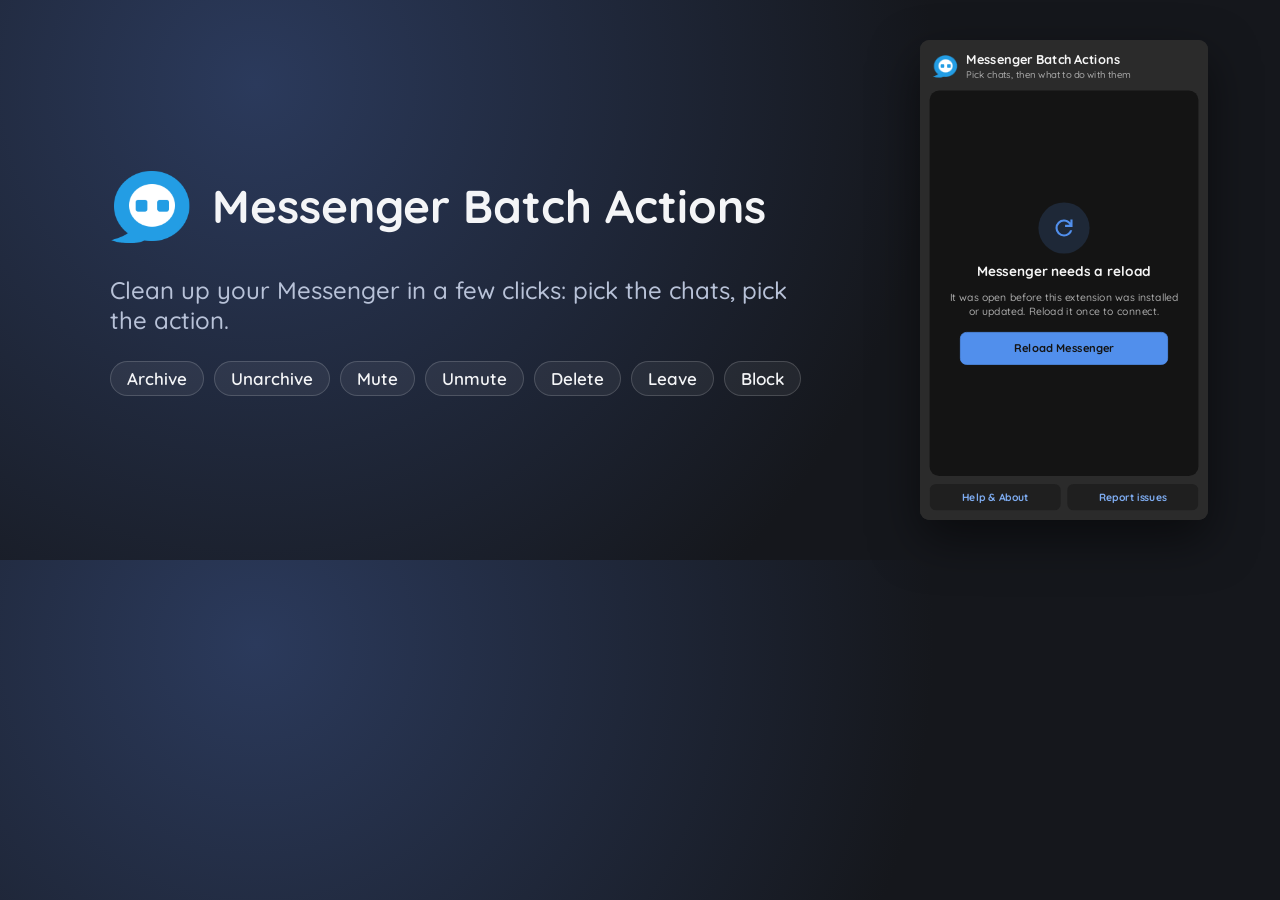
==== store/source/promo-marquee.html @ 39747cec "Chrome Web Store listing for 1.1.0 store/listing.md has every field of the developer dashboard: the " ====
<!DOCTYPE html>
<html lang="en">
<head>
	<meta charset="utf-8" />
	<link rel="stylesheet" href="promo.css" />
	<style>
		body {
			width: 1400px;
			height: 560px;
		}
		.text {
			display: flex;
			position: absolute;
			top: 0;
			left: 110px;
			flex-direction: column;
			justify-content: center;
			gap: 26px;
			width: 700px;
			height: 100%;
		}
		.brand img {
			width: 84px;
			height: 84px;
		}
		.brand h1 {
			font-size: 46px;
		}
		.tagline {
			font-size: 24px;
		}
		.chips span {
			font-size: 17px;
		}
		/* The popup, scaled down to fit the tile's height */
		.popup {
			top: 40px;
			left: 920px;
			transform: scale(0.8);
			transform-origin: top left;
		}
	</style>
</head>
<body>
	<div class="text">
		<div class="brand">
			<img src="../../assets/icons/icon256.png" alt="" />
			<h1>Messenger Batch Actions</h1>
		</div>
		<p class="tagline">Clean up your Messenger in a few clicks: pick the chats, pick the action.</p>
		<div class="chips">
			<span>Archive</span><span>Unarchive</span><span>Mute</span><span>Unmute</span><span>Delete</span><span>Leave</span><span>Block</span>
		</div>
	</div>
	<iframe class="popup" src="../../html/index.html?scene=select"></iframe>
</body>
</html>
---- store/source/promo.css ----
/* The store's promo tiles: the logo, the name and what it does, on the popup's dark colors. */
@font-face {
	font-family: Quicksand;
	src: url("../../assets/Quicksand.ttf") format("truetype");
}
* {
	box-sizing: border-box;
	margin: 0;
	padding: 0;
}
body {
	position: relative;
	overflow: hidden;
	background: radial-gradient(circle at 20% 15%, #2b3a5c 0%, #15171c 60%);
	color: #f4f5f7;
	font-family: Quicksand, Arial, sans-serif;
}
.brand {
	display: flex;
	align-items: center;
	gap: 18px;
	img {
		flex-shrink: 0;
	}
	h1 {
		font-weight: 700;
		line-height: 1.1;
	}
}
.tagline {
	color: #b8c2d8;
	font-weight: 500;
}
.chips {
	display: flex;
	flex-wrap: wrap;
	gap: 10px;
	span {
		border: 1px solid rgba(255, 255, 255, 0.16);
		border-radius: 999px;
		background: rgba(255, 255, 255, 0.06);
		padding: 6px 16px;
		font-weight: 600;
	}
}
.popup {
	position: absolute;
	box-shadow: 0 24px 60px rgba(0, 0, 0, 0.5);
	border: 0;
	border-radius: 12px;
	width: 360px;
	height: 600px;
	overflow: hidden;
}
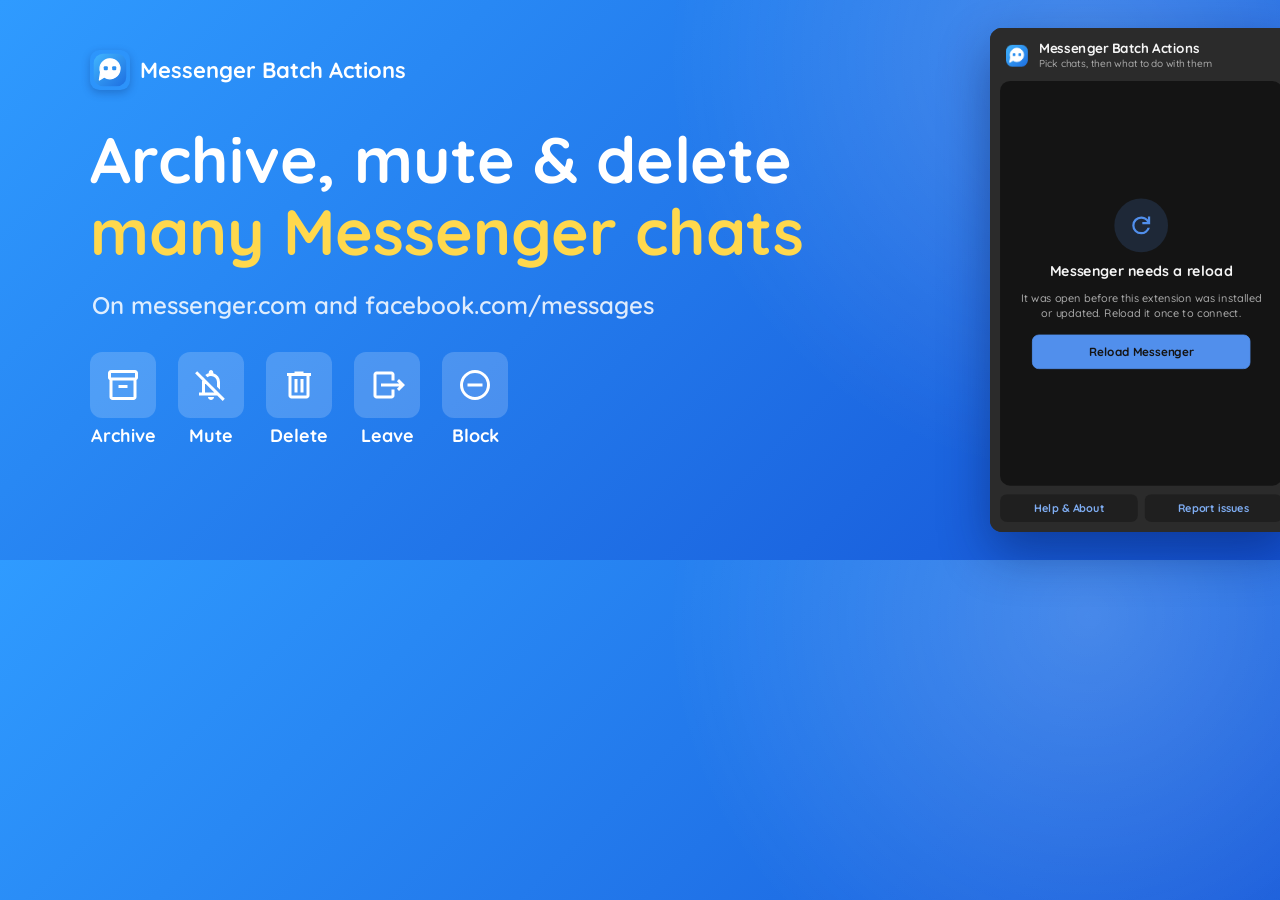
==== commit ddd95ac6: "Store listing: name Messenger and Facebook everywhere, new tiles and thumbnail Screenshots: redrawn " ====
--- a/store/source/promo-marquee.html
+++ b/store/source/promo-marquee.html
@@ -3,55 +3,36 @@
 <head>
 	<meta charset="utf-8" />
 	<link rel="stylesheet" href="promo.css" />
+	<!-- The popup on the right shows the "select" scene of the screenshots -->
+	<script src="scenes.js"></script>
 	<style>
-		body {
-			width: 1400px;
-			height: 560px;
-		}
-		.text {
-			display: flex;
-			position: absolute;
-			top: 0;
-			left: 110px;
-			flex-direction: column;
-			justify-content: center;
-			gap: 26px;
-			width: 700px;
-			height: 100%;
-		}
-		.brand img {
-			width: 84px;
-			height: 84px;
-		}
-		.brand h1 {
-			font-size: 46px;
-		}
-		.tagline {
-			font-size: 24px;
-		}
-		.chips span {
-			font-size: 17px;
-		}
-		/* The popup, scaled down to fit the tile's height */
-		.popup {
-			top: 40px;
-			left: 920px;
-			transform: scale(0.8);
-			transform-origin: top left;
-		}
+		body { width: 1400px; height: 560px; }
+		.name { top: 50px; left: 90px; font-size: 22px; }
+		h1 { position: absolute; top: 124px; left: 90px; font-size: 64px; }
+		.where { position: absolute; top: 290px; left: 92px; color: rgba(255, 255, 255, 0.85); font-size: 24px; font-weight: 600; }
+		.features { position: absolute; top: 352px; left: 90px; gap: 22px; }
+		.features span { font-size: 18px; }
+		.platforms { top: 370px; left: 600px; gap: 28px; padding: 14px; }
+		.popup { position: absolute; top: 28px; left: 990px; border: 0; border-radius: 14px; width: 360px; height: 600px;
+			box-shadow: 0 24px 60px rgba(0, 20, 80, 0.45); transform: scale(0.84); transform-origin: top left; }
 	</style>
 </head>
-<body>
-	<div class="text">
-		<div class="brand">
-			<img src="../../assets/icons/icon256.png" alt="" />
-			<h1>Messenger Batch Actions</h1>
-		</div>
-		<p class="tagline">Clean up your Messenger in a few clicks: pick the chats, pick the action.</p>
-		<div class="chips">
-			<span>Archive</span><span>Unarchive</span><span>Mute</span><span>Unmute</span><span>Delete</span><span>Leave</span><span>Block</span>
-		</div>
-	</div>
+<body data-scene="select">
+	<div class="name"><img src="../../assets/logo.svg" width="40" height="40" alt="" />Messenger Batch Actions</div>
+	<h1>Archive, mute &amp; delete<br /><em>many Messenger chats</em></h1>
+	<p class="where">On messenger.com and facebook.com/messages</p>
+	<div class="features"><span><i style="width: 66px; height: 66px"><svg width="36" height="36" xmlns="http://www.w3.org/2000/svg" viewBox="0 -960 960 960"><path d="M200-80q-33 0-56.5-23.5T120-160v-451q-18-11-29-28.5T80-680v-120q0-33 23.5-56.5T160-880h640q33 0 56.5 23.5T880-800v120q0 23-11 40.5T840-611v451q0 33-23.5 56.5T760-80H200Zm0-520v440h560v-440H200Zm-40-80h640v-120H160v120Zm200 280h240v-80H360v80Zm120 20Z"/></svg></i>Archive</span><span><i style="width: 66px; height: 66px"><svg width="36" height="36" xmlns="http://www.w3.org/2000/svg" viewBox="0 -960 960 960"><path d="M160-200v-80h80v-280q0-33 8.5-65t25.5-61l60 60q-7 16-10.5 32.5T320-560v280h248L56-792l56-56 736 736-56 56-146-144H160Zm560-154-80-80v-126q0-66-47-113t-113-47q-26 0-50 8t-44 24l-58-58q20-16 43-28t49-18v-28q0-25 17.5-42.5T480-880q25 0 42.5 17.5T540-820v28q80 20 130 84.5T720-560v206Zm-276-50Zm36 324q-33 0-56.5-23.5T400-160h160q0 33-23.5 56.5T480-80Zm33-481Z"/></svg></i>Mute</span><span><i style="width: 66px; height: 66px"><svg width="36" height="36" xmlns="http://www.w3.org/2000/svg" viewBox="0 -960 960 960"><path d="M280-120q-33 0-56.5-23.5T200-200v-520h-40v-80h200v-40h240v40h200v80h-40v520q0 33-23.5 56.5T680-120H280Zm400-600H280v520h400v-520ZM360-280h80v-360h-80v360Zm160 0h80v-360h-80v360ZM280-720v520-520Z"/></svg></i>Delete</span><span><i style="width: 66px; height: 66px"><svg width="36" height="36" xmlns="http://www.w3.org/2000/svg" viewBox="0 -960 960 960"><path d="M806-440H320v-80h486l-62-62 56-58 160 160-160 160-56-58 62-62ZM600-600v-160H200v560h400v-160h80v160q0 33-23.5 56.5T600-120H200q-33 0-56.5-23.5T120-200v-560q0-33 23.5-56.5T200-840h400q33 0 56.5 23.5T680-760v160h-80Z"/></svg></i>Leave</span><span><i style="width: 66px; height: 66px"><svg width="36" height="36" xmlns="http://www.w3.org/2000/svg" viewBox="0 -960 960 960"><path d="M280-440h400v-80H280v80ZM480-80q-83 0-156-31.5T197-197q-54-54-85.5-127T80-480q0-83 31.5-156T197-763q54-54 127-85.5T480-880q83 0 156 31.5T763-763q54 54 85.5 127T880-480q0 83-31.5 156T763-197q-54 54-127 85.5T480-80Zm0-80q134 0 227-93t93-227q0-134-93-227t-227-93q-134 0-227 93t-93 227q0 134 93 227t227 93Zm0-320Z"/></svg></i>Block</span></div>
+	<div class="platforms" id="platforms"></div>
+	<script>
+		// Meta's logos aren't in git (see store/listing.md): a missing one is left out, and the pill with it
+		for (const file of ["messenger.svg", "facebook.png"]) {
+			const logo = new Image(56, 56);
+			logo.alt = "";
+			logo.onerror = () => logo.remove();
+			logo.src = "../logos/" + file;
+			document.getElementById("platforms").append(logo);
+		}
+	</script>
 	<iframe class="popup" src="../../html/index.html?scene=select"></iframe>
 </body>
 </html>
--- a/store/source/promo.css
+++ b/store/source/promo.css
@@ -1,4 +1,6 @@
-/* The store's promo tiles: the logo, the name and what it does, on the popup's dark colors. */
+/* The store's promo tiles: what it does, big, on a saturated blue (the store shows tiles on light gray); the
+   features as the popup's own icons; the name small in a corner; Messenger's and Facebook's official logos,
+   unchanged, on white with clear space of a quarter of their width. */
 @font-face {
 	font-family: Quicksand;
 	src: url("../../assets/Quicksand.ttf") format("truetype");
@@ -11,44 +13,58 @@
 body {
 	position: relative;
 	overflow: hidden;
-	background: radial-gradient(circle at 20% 15%, #2b3a5c 0%, #15171c 60%);
-	color: #f4f5f7;
+	background:
+		radial-gradient(circle at 85% 10%, rgba(255, 255, 255, 0.18) 0, transparent 35%),
+		linear-gradient(135deg, #2f9bff 0%, #1554d6 100%);
+	color: #fff;
 	font-family: Quicksand, Arial, sans-serif;
 }
-.brand {
+.name {
 	display: flex;
+	position: absolute;
 	align-items: center;
-	gap: 18px;
+	gap: 10px;
+	font-weight: 700;
 	img {
-		flex-shrink: 0;
-	}
-	h1 {
-		font-weight: 700;
-		line-height: 1.1;
+		box-shadow: 0 3px 8px rgba(0, 20, 80, 0.25);
+		border-radius: 24%;
 	}
 }
-.tagline {
-	color: #b8c2d8;
-	font-weight: 500;
-}
-.chips {
-	display: flex;
-	flex-wrap: wrap;
-	gap: 10px;
-	span {
-		border: 1px solid rgba(255, 255, 255, 0.16);
-		border-radius: 999px;
-		background: rgba(255, 255, 255, 0.06);
-		padding: 6px 16px;
-		font-weight: 600;
+h1 {
+	font-weight: 700;
+	line-height: 1.12;
+	em {
+		color: #ffd84d;
+		font-style: normal;
 	}
 }
-.popup {
+.features {
+	display: flex;
+	span {
+		display: flex;
+		flex-direction: column;
+		align-items: center;
+		gap: 6px;
+		font-weight: 700;
+	}
+	i {
+		display: grid;
+		place-items: center;
+		border-radius: 12px;
+		background: rgba(255, 255, 255, 0.18);
+	}
+	svg {
+		fill: #fff;
+	}
+}
+.platforms {
+	display: flex;
 	position: absolute;
-	box-shadow: 0 24px 60px rgba(0, 0, 0, 0.5);
-	border: 0;
-	border-radius: 12px;
-	width: 360px;
-	height: 600px;
-	overflow: hidden;
+	align-items: center;
+	box-shadow: 0 6px 16px rgba(0, 20, 80, 0.25);
+	border-radius: 999px;
+	background: #fff;
 }
+.platforms:empty {
+	display: none;
+}
